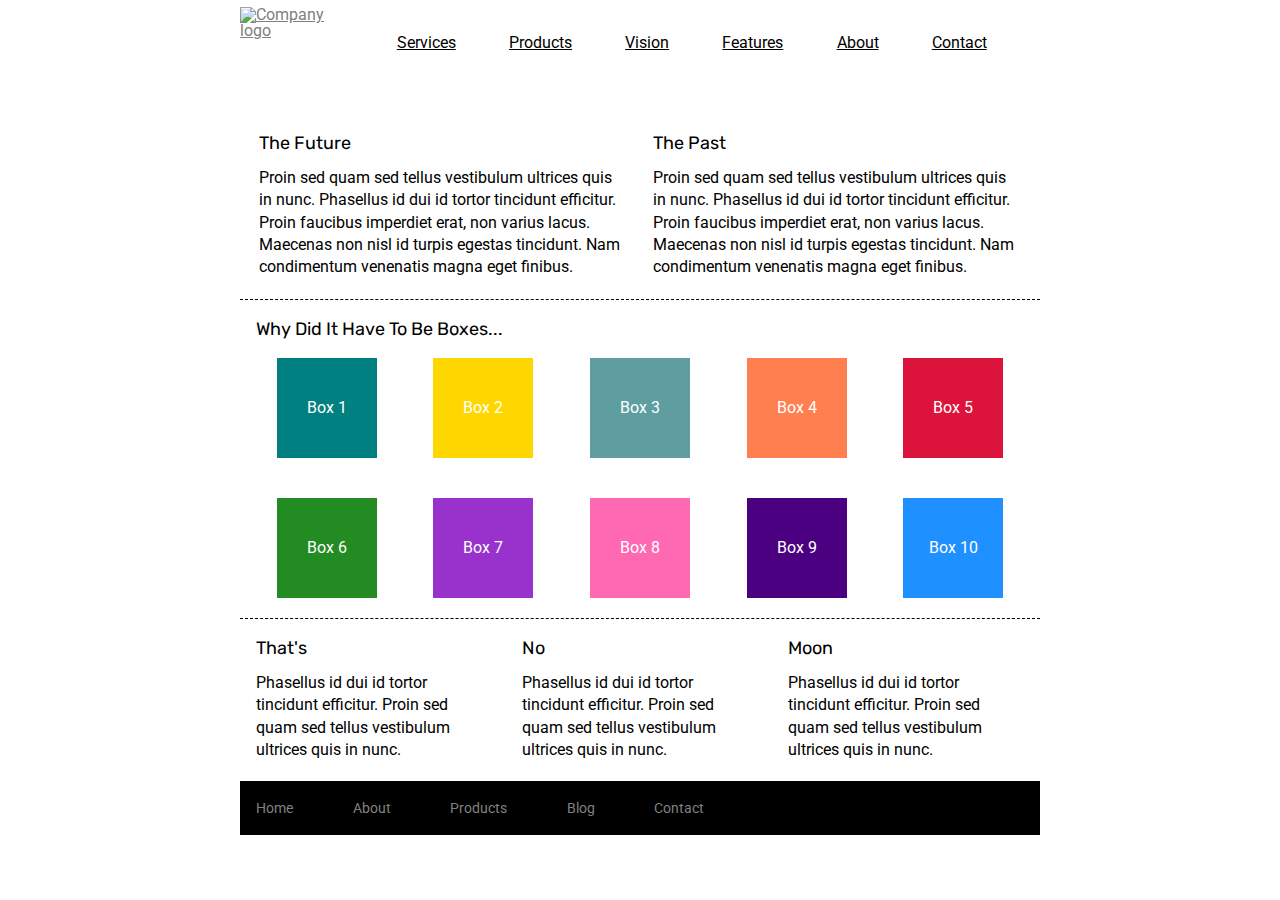
==== index.html @ 5f943368 "finished the home page" ====
<!doctype html>

<html lang="en">
<head>
  <meta charset="utf-8">

  <title>Sprint Challenge - Home</title>

  <link href="https://fonts.googleapis.com/css?family=Roboto|Rubik" rel="stylesheet">
  <link rel="stylesheet" href="css/index.css">

</head>

<body>
    <div class="container">
        <div class="header">
            <a href="index.html">
            <img class="logo" src="img/lambda-black.png" alt="Company logo">
            </a>
          <nav>
            <a href="services.html">Services</a>
            <a href="#">Products</a>
            <a href="#">Vision</a>
            <a href="#">Features</a>
            <a href="about.html">About</a>
            <a href="#">Contact</a>
          </nav>

      </div>
      <div class="topImg">
        <img src="img/jumbo.jpg" class="services-header-img" alt="">
        </div>
        <section class="top-content">
            <div class="text-container">
                <h2>The Future</h2>
                <p>Proin sed quam sed tellus vestibulum ultrices quis in nunc. Phasellus id dui id tortor tincidunt efficitur. Proin faucibus imperdiet erat, non varius lacus. Maecenas non nisl id turpis egestas tincidunt. Nam condimentum venenatis magna eget finibus.</p>
            </div>
            <div class="text-container">
                <h2>The Past</h2>
                <p>Proin sed quam sed tellus vestibulum ultrices quis in nunc. Phasellus id dui id tortor tincidunt efficitur. Proin faucibus imperdiet erat, non varius lacus. Maecenas non nisl id turpis egestas tincidunt. Nam condimentum venenatis magna eget finibus.</p>
            </div>
        </section>
        
        <section class="middle-content">
        
            <h2>Why Did It Have To Be Boxes...</h2>
            
            <div class="boxes">
                <div class="box1">Box 1</div>
                <div class="box2">Box 2</div>
                <div class="box3">Box 3</div>
                <div class="box4">Box 4</div>
                <div class="box5">Box 5</div>
                <div class="box6">Box 6</div>
                <div class="box7">Box 7</div>
                <div class="box8">Box 8</div>
                <div class="box9">Box 9</div>
                <div class="box10">Box 10</div>
            </div>
        
        </section>

        <section class="bottom-content">

            <div class="text-container">
                <h2>That's</h2>
                <p>Phasellus id dui id tortor tincidunt efficitur. Proin sed quam sed tellus vestibulum ultrices quis in nunc.</p>
            </div>
            <div class="text-container">
                <h2>No</h2>
                <p>Phasellus id dui id tortor tincidunt efficitur. Proin sed quam sed tellus vestibulum ultrices quis in nunc.</p>
            </div>
            <div class="text-container">
                <h2>Moon</h2>
                <p>Phasellus id dui id tortor tincidunt efficitur. Proin sed quam sed tellus vestibulum ultrices quis in nunc.</p>
            </div>

        </section>
        
        <footer>
            <nav>
                <a href="#">Home</a>
                <a href="#">About</a>
                <a href="#">Products</a>
                <a href="#">Blog</a>
                <a href="#">Contact</a>
            </nav>
        </footer>
    </div><!-- container -->        
</body>
</html>
---- css/index.css ----
/* http://meyerweb.com/eric/tools/css/reset/ 
   v2.0 | 20110126
   License: none (public domain)
*/

html, body, div, span, applet, object, iframe,
h1, h2, h3, h4, h5, h6, p, blockquote, pre,
a, abbr, acronym, address, big, cite, code,
del, dfn, em, img, ins, kbd, q, s, samp,
small, strike, strong, sub, sup, tt, var,
b, u, i, center,
dl, dt, dd, ol, ul, li,
fieldset, form, label, legend,
table, caption, tbody, tfoot, thead, tr, th, td,
article, aside, canvas, details, embed, 
figure, figcaption, footer, header, hgroup, 
menu, nav, output, ruby, section, summary,
time, mark, audio, video {
	margin: 0;
	padding: 0;
	border: 0;
	font-size: 100%;
	font: inherit;
	vertical-align: baseline;
}
/* HTML5 display-role reset for older browsers */
article, aside, details, figcaption, figure, 
footer, header, hgroup, menu, nav, section {
	display: block;
}
body {
	line-height: 1;
}
ol, ul {
	list-style: none;
}
blockquote, q {
	quotes: none;
}
blockquote:before, blockquote:after,
q:before, q:after {
	content: '';
	content: none;
}
table {
	border-collapse: collapse;
	border-spacing: 0;
}

* {
    box-sizing: border-box;
}

html, body {
    height: 100%;
    font-family: 'Roboto', sans-serif;
}

h1, h2, h3, h4, h5 {
    font-size: 18px;
    margin-bottom: 15px;
    font-family: 'Rubik', sans-serif;
}

.header{
	display:flex;
	justify-content:flex-end;
	width:100%;
	
  }

.header nav{
	display: flex;
	justify-content: space-evenly;
	width:100%;
	margin: 0 auto;
	padding:0 auto;
    
}

.header nav a{
    color:black;
    margin:5% 0 auto;
}

.logo{
    margin: 7% 0 0 0;
}

.services-header-img{
    margin: 5% 0 5% 0;
}

.container a{
	color:gray 
}

p {
    line-height: 1.4;
}

.container {
    width: 800px;
    margin: 0 auto;
}

.top-content {
    display: flex;
    flex-wrap: wrap;
    justify-content: space-evenly;
    margin-bottom: 20px;
    border-bottom: 1px dashed black;
}

.top-content .text-container {
    width: 48%;
    padding: 0 1%;
    padding-bottom: 20px;  
}


.middle-content {
    margin-bottom: 20px;
    border-bottom: 1px dashed black;
}

.middle-content h2 {
    padding: 0 2%;
    margin-bottom: 0;
}

.middle-content .boxes {
    display: flex;
    flex-wrap: wrap;
    justify-content: space-evenly;
}

.middle-content .boxes .box1 {
    width: 12.5%;
    height: 100px;
    background: black;
    margin: 20px 2.5%;
    color: white;
    display: flex;
    align-items: center;
    justify-content: center;
    background-color:teal;
}

.middle-content .boxes .box2 {
    width: 12.5%;
    height: 100px;
    background: black;
    margin: 20px 2.5%;
    color: white;
    display: flex;
    align-items: center;
    justify-content: center;
    background-color:gold;
}
.middle-content .boxes .box3 {
    width: 12.5%;
    height: 100px;
    background: black;
    margin: 20px 2.5%;
    color: white;
    display: flex;
    align-items: center;
    justify-content: center;
    background-color:cadetblue;
}
.middle-content .boxes .box4 {
    width: 12.5%;
    height: 100px;
    background: black;
    margin: 20px 2.5%;
    color: white;
    display: flex;
    align-items: center;
    justify-content: center;
    background-color:coral;
}
.middle-content .boxes .box5 {
    width: 12.5%;
    height: 100px;
    background: black;
    margin: 20px 2.5%;
    color: white;
    display: flex;
    align-items: center;
    justify-content: center;
    background-color:crimson;
}
.middle-content .boxes .box6 {
    width: 12.5%;
    height: 100px;
    background: black;
    margin: 20px 2.5%;
    color: white;
    display: flex;
    align-items: center;
    justify-content: center;
    background-color:forestgreen;
}
.middle-content .boxes .box7 {
    width: 12.5%;
    height: 100px;
    background: black;
    margin: 20px 2.5%;
    color: white;
    display: flex;
    align-items: center;
    justify-content: center;
    background-color:darkorchid;
}
.middle-content .boxes .box8 {
    width: 12.5%;
    height: 100px;
    background: black;
    margin: 20px 2.5%;
    color: white;
    display: flex;
    align-items: center;
    justify-content: center;
    background-color:hotpink;
}
.middle-content .boxes .box9 {
    width: 12.5%;
    height: 100px;
    background: black;
    margin: 20px 2.5%;
    color: white;
    display: flex;
    align-items: center;
    justify-content: center;
    background-color:indigo;
}
.middle-content .boxes .box10 {
    width: 12.5%;
    height: 100px;
    background: black;
    margin: 20px 2.5%;
    color: white;
    display: flex;
    align-items: center;
    justify-content: center;
    background-color:dodgerblue;
}

/* .box1{
    background-color:teal;

} */

.bottom-content {
    display: flex;
    margin: 0 2% 20px;
    justify-content: space-around;
}

.bottom-content .text-container {
    padding-right: 4%;
}

.bottom-content .text-container:last-child {
    padding-right: 0;
}

footer {
    width: 100%;
    background: black;
}

footer nav {
    width: 60%;
    display: flex;
    justify-content: space-between;
    align-items: center;
    padding: 20px 2%;
    font-size: 14px;
}

footer nav a {
    color: white;
    text-decoration: none;
}
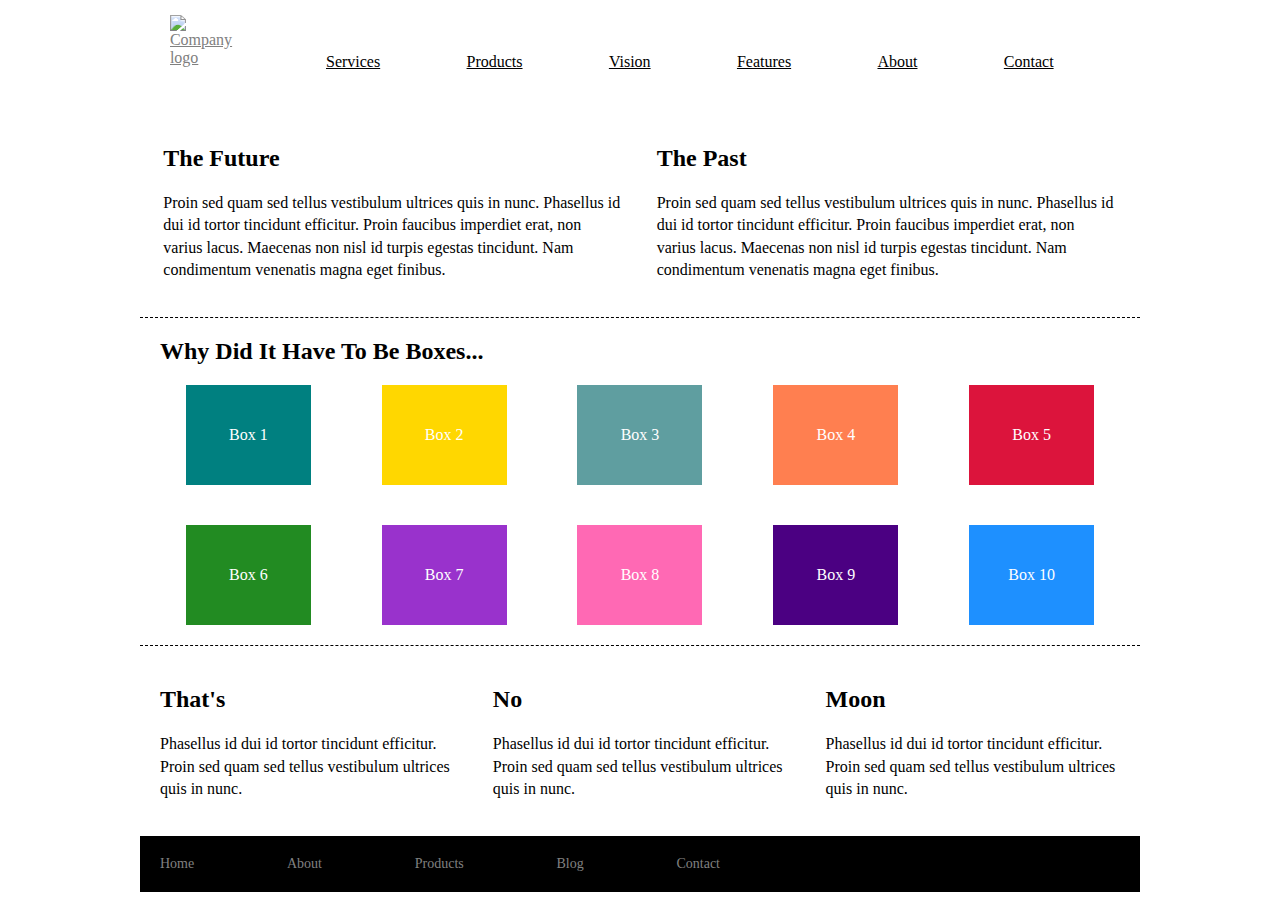
==== commit a8558a27: "i finished the about page and the home page" ====
--- a/index.html
+++ b/index.html
@@ -18,7 +18,7 @@
             <img class="logo" src="img/lambda-black.png" alt="Company logo">
             </a>
           <nav>
-            <a href="services.html">Services</a>
+            <a href="#">Services</a>
             <a href="#">Products</a>
             <a href="#">Vision</a>
             <a href="#">Features</a>
--- a/css/index.css
+++ b/css/index.css
@@ -1,7 +1,7 @@
 /* http://meyerweb.com/eric/tools/css/reset/ 
    v2.0 | 20110126
    License: none (public domain)
-*/
+
 
 html, body, div, span, applet, object, iframe,
 h1, h2, h3, h4, h5, h6, p, blockquote, pre,
@@ -24,7 +24,7 @@
 	vertical-align: baseline;
 }
 /* HTML5 display-role reset for older browsers */
-article, aside, details, figcaption, figure, 
+/* article, aside, details, figcaption, figure, 
 footer, header, hgroup, menu, nav, section {
 	display: block;
 }
@@ -54,13 +54,23 @@
 html, body {
     height: 100%;
     font-family: 'Roboto', sans-serif;
+    width:1200px;
 }
 
 h1, h2, h3, h4, h5 {
     font-size: 18px;
     margin-bottom: 15px;
     font-family: 'Rubik', sans-serif;
-}
+}  */
+* {
+    box-sizing: border-box;
+}
+
+/* .topImg{
+	display: flex;
+	justify-content: center;
+} */
+
 
 .header{
 	display:flex;
@@ -84,11 +94,11 @@
 }
 
 .logo{
-    margin: 7% 0 0 0;
+    margin: 7% 0 0 30%;
 }
 
 .services-header-img{
-    margin: 5% 0 5% 0;
+    margin: 5% 0 0 8%;
 }
 
 .container a{
@@ -100,7 +110,7 @@
 }
 
 .container {
-    width: 800px;
+    width: 1000px;
     margin: 0 auto;
 }
 
@@ -247,10 +257,58 @@
     background-color:dodgerblue;
 }
 
-/* .box1{
-    background-color:teal;
-
+/*about page*/
+/* .container-about-page{
+    display: flex;
+	justify-content: flex-start;
+	margin:2px auto;
+	width:100%;
+	
 } */
+
+.aboutBody{
+    display: flex;
+	justify-content: center;
+	padding:5%;
+}
+
+.bodyOne{
+	display: flex;	
+	
+}
+
+.bodyOne .strategy{
+    display: flex;
+	
+	padding:5%;
+	
+}
+
+.work{
+	display: flex;
+	padding:5%;
+	
+}
+.bodyTwo{
+    display: flex;
+}
+.bodyTwo .pww{
+	display: flex;
+	padding:5%;
+	
+}
+
+.col{
+	display: flex;
+	
+	padding:5%;
+	b
+}
+
+.lwt{
+    display: flex;
+	margin: 0 2% 0 5%;
+}
 
 .bottom-content {
     display: flex;
@@ -269,6 +327,7 @@
 footer {
     width: 100%;
     background: black;
+    
 }
 
 footer nav {
@@ -283,4 +342,21 @@
 footer nav a {
     color: white;
     text-decoration: none;
+}
+
+.learnMore{
+    text-align: center;
+	border: 3px solid black;
+    border-radius: 25%;
+    width: 30%;
+}
+
+.line{
+	border-top: 2px dotted black;
+	margin:5% 0 0 0;
+}
+
+.topImg .jumboAbout{
+	width:88%;
+	margin:5% 0 0 5%;
 }